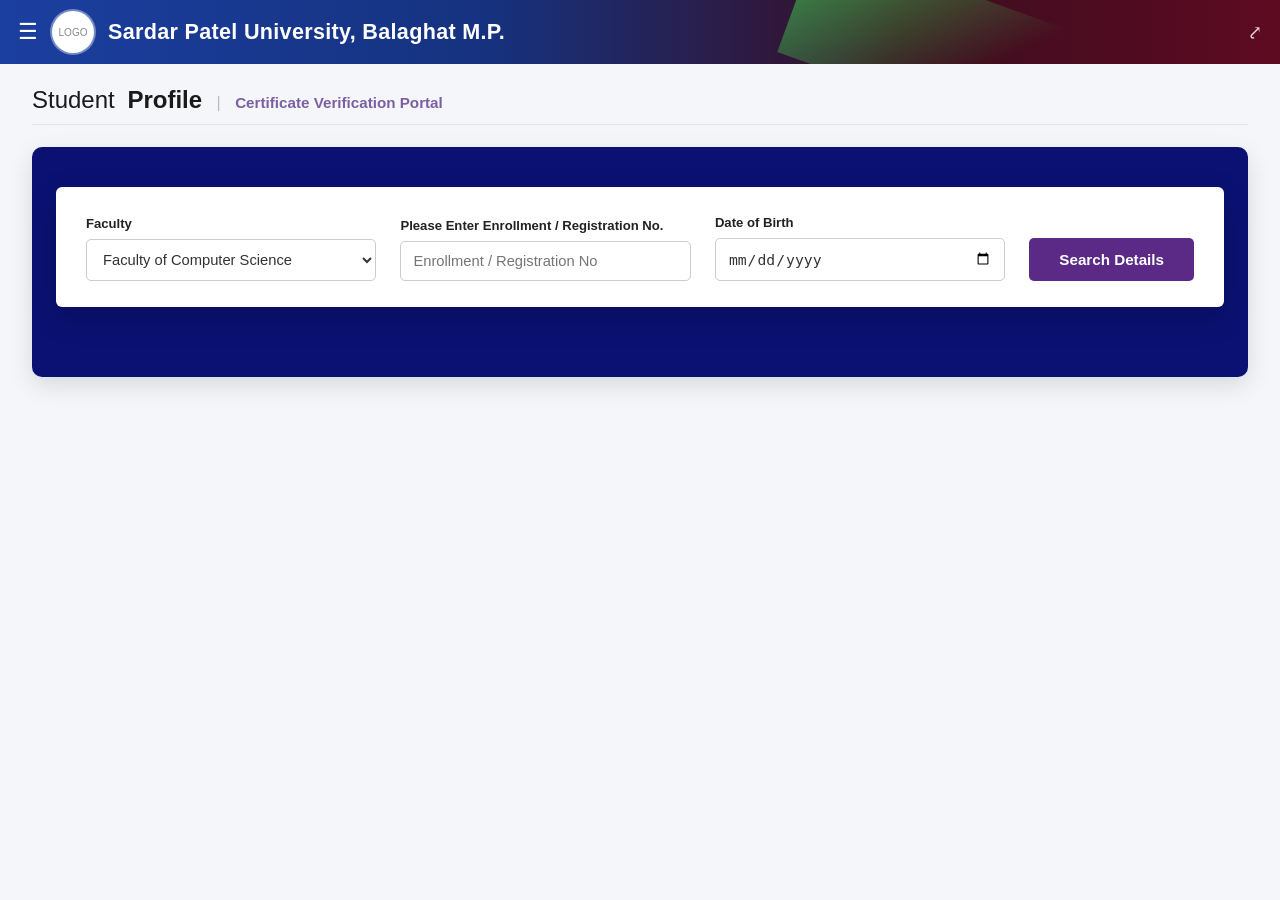
==== verify/index.html @ 4d2f9260 "Add files via upload" ====
<!DOCTYPE html>
<html lang="en">
<head>
<meta charset="utf-8">
<meta name="viewport" content="width=device-width,initial-scale=1">
<title>Verification Portal | Sardar Patel University, Balaghat M.P.</title>
<style>
  :root{
    --navy:#0a1172;
    --maroon:#5e0b22;
    --accent-green:#3fae4a;
    --purple:#5b2a86;
    --text-dark:#222;
    --bg:#f4f6fa;
  }
  *{box-sizing:border-box;}
  body{
    margin:0;
    font-family:'Segoe UI',Tahoma,Geneva,Verdana,sans-serif;
    background:var(--bg);
    color:var(--text-dark);
  }

  /* ===== HEADER ===== */
  header.topbar{
    position:relative;
    display:flex;
    align-items:center;
    height:64px;
    background:linear-gradient(90deg,#1b3fa0 0%,#16327f 38%,#3a0d1f 70%,#5e0b22 100%);
    overflow:hidden;
    padding:0 18px;
  }
  header.topbar::after{
    content:'';
    position:absolute;
    top:-20px;right:18%;
    width:260px;height:120px;
    background:linear-gradient(135deg,var(--accent-green) 0%,rgba(63,174,74,0) 70%);
    transform:rotate(20deg);
    opacity:.85;
    pointer-events:none;
  }
  .menu-icon{
    color:#fff;
    font-size:22px;
    margin-right:14px;
    cursor:pointer;
    z-index:2;
  }
  .logo-circle{
    width:42px;height:42px;
    border-radius:50%;
    background:#fff;
    display:flex;align-items:center;justify-content:center;
    overflow:hidden;
    flex-shrink:0;
    margin-right:14px;
    z-index:2;
    box-shadow:0 0 0 2px rgba(255,255,255,.4);
  }
  .logo-circle img{
    width:100%;height:100%;
    object-fit:contain;
  }
  .logo-circle .placeholder{
    font-size:10px;
    color:#888;
    text-align:center;
    line-height:1.1;
  }
  .uni-name{
    color:#fff;
    font-size:1.35rem;
    font-weight:700;
    letter-spacing:.3px;
    z-index:2;
    white-space:nowrap;
  }
  .expand-icon{
    margin-left:auto;
    color:#fff;
    opacity:.85;
    font-size:18px;
    z-index:2;
  }

  /* ===== BREADCRUMB ===== */
  .crumb-bar{
    padding:22px 32px 14px;
  }
  .crumb-bar .student{
    font-size:1.5rem;
    font-weight:300;
    color:#1a1a1a;
  }
  .crumb-bar .profile{
    font-weight:700;
    margin-left:6px;
  }
  .crumb-bar .sep{
    color:#bbb;
    margin:0 10px;
    font-weight:300;
  }
  .crumb-bar .portal-link{
    color:#7a5fa3;
    font-weight:600;
    font-size:.95rem;
  }
  .crumb-line{
    border:none;
    border-top:1px solid #e3e3e3;
    margin-top:10px;
  }

  /* ===== MAIN PANEL ===== */
  .wrap{
    max-width:1450px;
    margin:0 auto;
    padding:0 32px 60px;
  }
  .panel{
    background:var(--navy);
    border-radius:10px;
    padding:0;
    min-height:230px;
    position:relative;
    box-shadow:0 8px 24px rgba(0,0,0,.12);
  }
  .panel-spacer{height:90px;}

  .card{
    background:#fff;
    border-radius:6px;
    box-shadow:0 10px 30px rgba(0,0,0,.18);
    margin:0 24px;
    position:relative;
    top:-50px;
    padding:28px 30px 26px;
    display:flex;
    flex-wrap:wrap;
    align-items:flex-end;
    gap:24px;
  }
  .field{
    flex:1 1 200px;
    min-width:180px;
  }
  .field label{
    display:block;
    font-size:.82rem;
    font-weight:700;
    color:#222;
    margin-bottom:8px;
  }
  .field select,
  .field input{
    width:100%;
    padding:11px 12px;
    border:1px solid #c9ccd3;
    border-radius:5px;
    font-size:.92rem;
    color:#333;
    background:#fff;
  }
  .field select:focus,
  .field input:focus{
    outline:2px solid var(--purple);
    outline-offset:1px;
  }
  .btn{
    flex:0 0 auto;
    background:var(--purple);
    color:#fff;
    border:none;
    padding:13px 30px;
    border-radius:5px;
    font-size:.95rem;
    font-weight:600;
    cursor:pointer;
    white-space:nowrap;
    transition:background .15s ease;
  }
  .btn:hover{
    background:#4a2270;
  }

  #nf{
    display:none;
    color:#c62828;
    font-weight:600;
    margin:14px 24px 0;
  }

  /* ===== RESULT CARD ===== */
  .result{
    display:none;
    background:#fff;
    border-radius:6px;
    box-shadow:0 10px 30px rgba(0,0,0,.12);
    margin:24px 24px 0;
    padding:26px 30px;
    border-top:5px solid var(--accent-green);
  }
  .result h2{
    margin:0 0 16px;
    font-size:1.3rem;
    display:flex;
    align-items:center;
    gap:14px;
  }
  .badge{
    background:var(--accent-green);
    color:#fff;
    padding:6px 14px;
    border-radius:20px;
    font-size:.75rem;
    font-weight:700;
    letter-spacing:.5px;
  }
  #details p{
    margin:6px 0;
    font-size:.95rem;
  }
  #details b{
    display:inline-block;
    min-width:160px;
    color:#444;
  }
  .qr-note{
    margin-top:14px;
    font-size:.85rem;
    color:#777;
  }

  @media (max-width:760px){
    .uni-name{font-size:1.05rem;}
    .crumb-bar{padding:18px 18px 12px;}
    .wrap{padding:0 14px 50px;}
    .card{margin:0 10px;top:-40px;flex-direction:column;align-items:stretch;}
    .btn{width:100%;}
    .result{margin:18px 10px 0;}
  }
</style>
</head>
<body>

<header class="topbar">
  <span class="menu-icon">&#9776;</span>
  <div class="logo-circle" id="logoSlot">
    <!-- To add your logo: replace the line below with
         <img src="your-logo.png" alt="University Logo">
         or place an <img> tag here pointing to the logo file. -->
    <span class="placeholder">LOGO</span>
  </div>
  <span class="uni-name">Sardar Patel University, Balaghat M.P.</span>
  <span class="expand-icon">&#10532;</span>
</header>

<div class="crumb-bar">
  <span class="student">Student <span class="profile">Profile</span></span>
  <span class="sep">|</span>
  <span class="portal-link">Certificate Verification Portal</span>
  <hr class="crumb-line">
</div>

<div class="wrap">
  <div class="panel">
    <div class="panel-spacer"></div>
    <div class="card">
      <div class="field">
        <label for="faculty">Faculty</label>
        <select id="faculty">
          <option>Faculty of Computer Science</option>
          <option>Faculty of Commerce</option>
        </select>
      </div>
      <div class="field">
        <label for="enrollment">Please Enter Enrollment / Registration No.</label>
        <input id="enrollment" placeholder="Enrollment / Registration No">
      </div>
      <div class="field">
        <label for="dob">Date of Birth</label>
        <input id="dob" type="date">
      </div>
      <button class="btn" onclick="verifyCertificate()">Search Details</button>
    </div>
    <div id="nf">Record Not Found</div>
  </div>

  <div class="result" id="result">
    <h2>Certificate Verified <span class="badge">VERIFIED</span></h2>
    <div id="details"></div>
    <p class="qr-note"><b>QR Verification:</b> Scan-ready area (Phase 2)</p>
  </div>
</div>

<script>
async function verifyCertificate(){
  const db = await fetch('../data/students.json').then(r => r.json());
  const faculty = document.getElementById('faculty');
  const enrollment = document.getElementById('enrollment');
  const dob = document.getElementById('dob');
  const result = document.getElementById('result');
  const nf = document.getElementById('nf');
  const details = document.getElementById('details');

  const s = db.find(x =>
    x.faculty === faculty.value &&
    x.enrollment === enrollment.value.trim() &&
    x.dob === dob.value
  );

  result.style.display = 'none';
  nf.style.display = 'none';

  if(!s){
    nf.style.display = 'block';
    return;
  }

  details.innerHTML = `
    <p><b>Student Name:</b> ${s.studentName}</p>
    <p><b>Father's Name:</b> ${s.fatherName}</p>
    <p><b>Mother's Name:</b> ${s.motherName}</p>
    <p><b>Course:</b> ${s.course}</p>
    <p><b>Faculty:</b> ${s.faculty}</p>
    <p><b>Enrollment No:</b> ${s.enrollment}</p>
    <p><b>Certificate No:</b> ${s.certificateNo}</p>
    <p><b>Issue Date:</b> ${s.issueDate}</p>
    <p><b>Grade / Division:</b> ${s.division}</p>
  `;
  result.style.display = 'block';
}
</script>
</body>
</html>
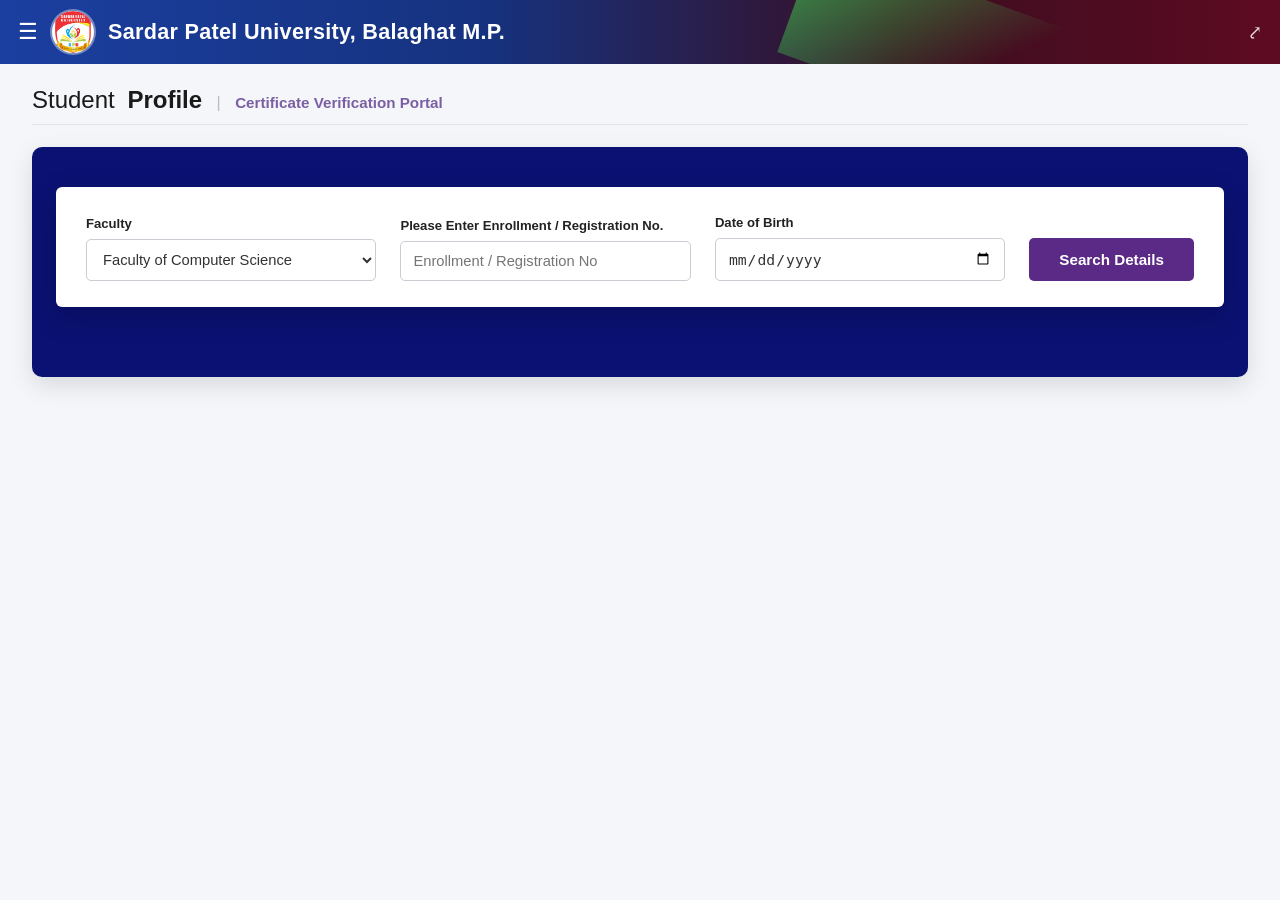
==== commit 01ddb0d3: "Add files via upload" ====
--- a/verify/index.html
+++ b/verify/index.html
@@ -248,11 +248,8 @@
 
 <header class="topbar">
   <span class="menu-icon">&#9776;</span>
-  <div class="logo-circle" id="logoSlot">
-    <!-- To add your logo: replace the line below with
-         <img src="your-logo.png" alt="University Logo">
-         or place an <img> tag here pointing to the logo file. -->
-    <span class="placeholder">LOGO</span>
+  <div class="logo-circle">
+    <img src="../assets/logo.png" alt="University Logo">
   </div>
   <span class="uni-name">Sardar Patel University, Balaghat M.P.</span>
   <span class="expand-icon">&#10532;</span>
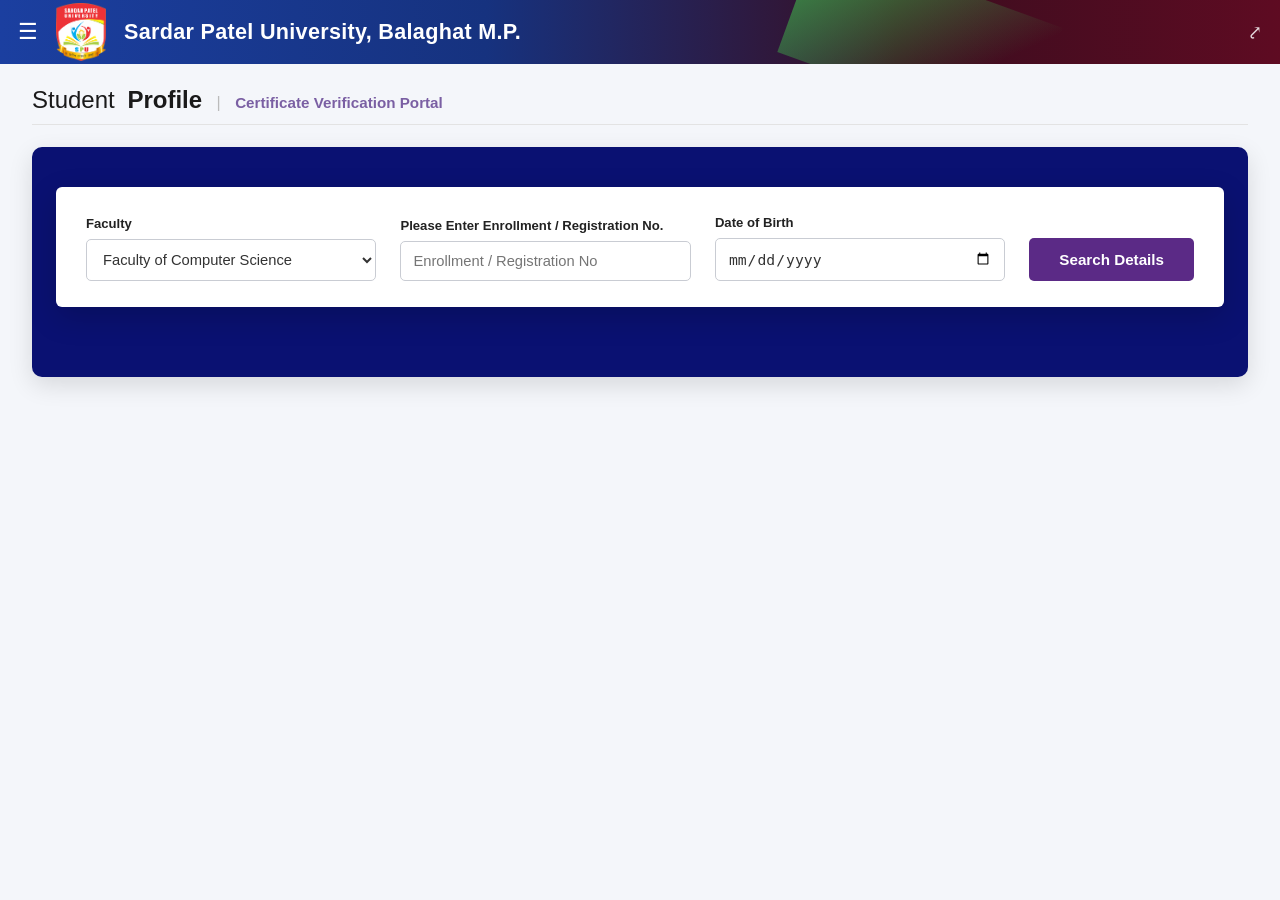
==== commit 9f37dee9: "Add files via upload" ====
--- a/verify/index.html
+++ b/verify/index.html
@@ -248,9 +248,11 @@
 
 <header class="topbar">
   <span class="menu-icon">&#9776;</span>
-  <div class="logo-circle">
-    <img src="../assets/logo.png" alt="University Logo">
+  
+  <div style="width:58px;height:58px;display:flex;align-items:center;justify-content:center;margin-right:14px;z-index:2;">
+    <img src="../assets/logo.png" alt="University Logo" style="height:58px;width:auto;object-fit:contain;">
   </div>
+
   <span class="uni-name">Sardar Patel University, Balaghat M.P.</span>
   <span class="expand-icon">&#10532;</span>
 </header>
@@ -271,6 +273,12 @@
         <select id="faculty">
           <option>Faculty of Computer Science</option>
           <option>Faculty of Commerce</option>
+          <option>Faculty of Engineering</option>
+          <option>Faculty of Pharmacy</option>
+          <option>Faculty of Agriculture</option>
+          <option>Faculty of Law</option>
+          <option>Faculty of Management</option>
+          <option>Faculty of Ayurvedic Studies</option>
         </select>
       </div>
       <div class="field">
